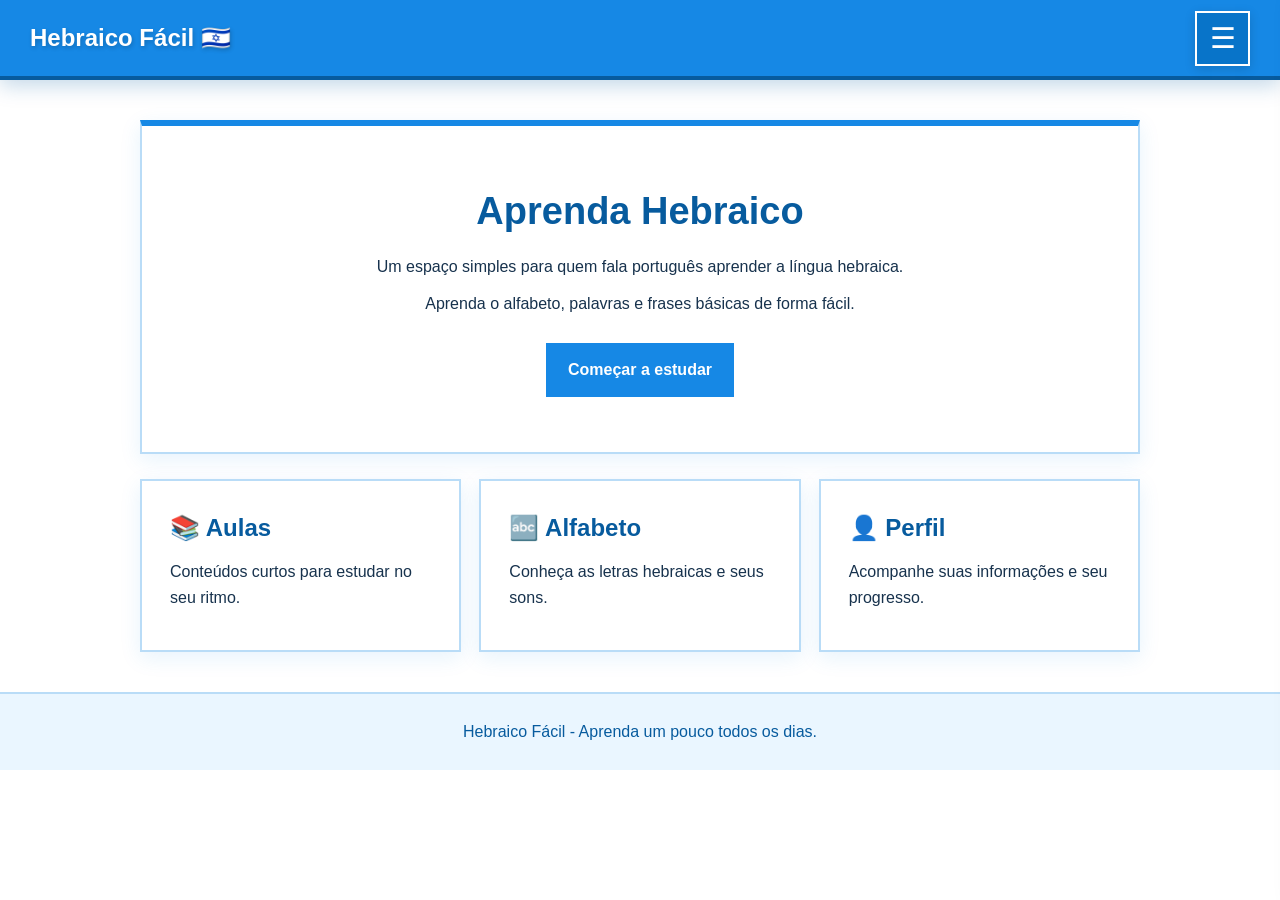
==== index.html @ 5382c0c4 "Add files via upload" ====
<!DOCTYPE html>
<html lang="pt-BR">
<head>
    <meta charset="UTF-8">
    <meta name="viewport" content="width=device-width, initial-scale=1.0">
    <title>Hebraico Fácil</title>
    <link rel="stylesheet" href="style.css">
</head>
<body>
<header>
    <div class="logo">Hebraico Fácil 🇮🇱</div>

    <button class="botao-menu" onclick="abrirMenu()" aria-label="Abrir menu">
        ☰
    </button>
</header>

<nav id="menu-lateral" class="menu-lateral">
    <button class="fechar-menu" onclick="fecharMenu()" aria-label="Fechar menu">×</button>

    <h2>MENU</h2>

    <a href="index.html">Início</a>
    <a href="sala.html">Sala de Aula</a>
    <a href="cadastro.html">Cadastro / Login</a>
    <a href="perfil.html">Perfil</a>
</nav>

<div id="fundo-menu" class="fundo-menu" onclick="fecharMenu()"></div>

<main class="container">
    <section class="hero">
        <h1>Aprenda Hebraico</h1>
        <p>Um espaço simples para quem fala português aprender a língua hebraica.</p>
        <p>Aprenda o alfabeto, palavras e frases básicas de forma fácil.</p>
        <a class="botao" href="sala.html">Começar a estudar</a>
    </section>

    <section class="grid">
        <div class="card">
            <h2>📚 Aulas</h2>
            <p>Conteúdos curtos para estudar no seu ritmo.</p>
        </div>
        <div class="card">
            <h2>🔤 Alfabeto</h2>
            <p>Conheça as letras hebraicas e seus sons.</p>
        </div>
        <div class="card">
            <h2>👤 Perfil</h2>
            <p>Acompanhe suas informações e seu progresso.</p>
        </div>
    </section>
</main>

<footer>Hebraico Fácil - Aprenda um pouco todos os dias.</footer>
<script>
function abrirMenu() {
    document.getElementById("menu-lateral").classList.add("aberto");
    document.getElementById("fundo-menu").classList.add("aberto");
}

function fecharMenu() {
    document.getElementById("menu-lateral").classList.remove("aberto");
    document.getElementById("fundo-menu").classList.remove("aberto");
}
</script>
</body>
</html>
---- style.css ----
:root {
    --azul: #1688e5;
    --azul-forte: #0874c9;
    --azul-escuro: #075b9e;
    --azul-claro: #eaf6ff;
    --branco: #ffffff;
    --texto: #17324d;
    --borda: #b9dcf7;
}

* {
    box-sizing: border-box;
    margin: 0;
    padding: 0;
}

html {
    scroll-behavior: smooth;
}

body {
    font-family: Arial, sans-serif;
    background: var(--branco);
    color: var(--texto);
    line-height: 1.6;
}

/*  CABEÇALHO */

header {
    height: 80px;
    width: 100%;
    padding: 10px 30px;
    display: flex;
    align-items: center;
    justify-content: space-between;
    background: var(--azul);
    border-bottom: 4px solid var(--azul-escuro);
    box-shadow: 0 5px 20px rgba(7, 91, 158, 0.25);
    position: sticky;
    top: 0;
    z-index: 1000;
}

.logo {
    display: flex;
    flex-direction: column;
    line-height: 1.05;
    font-size: 24px;
    font-weight: bold;
    color: var(--branco);
    text-shadow: 1px 2px 4px rgba(0, 0, 0, 0.2);
}

/* Botão do menu */

.botao-menu {
    width: 55px;
    height: 55px;
    border: 2px solid var(--branco);
    border-radius: 0;
    background: var(--azul-forte);
    color: var(--branco);
    font-size: 29px;
    line-height: 1;
    cursor: pointer;
    transition: 0.25s ease;
    box-shadow: 0 3px 10px rgba(0, 0, 0, 0.15);
}

.botao-menu:hover {
    background: var(--branco);
    color: var(--azul-forte);
    transform: scale(1.05);
}

/* Esconde a navegação antiga */
header nav {
    display: none;
}

/*  MENU LATERAL */

.menu-lateral {
    position: fixed;
    top: 0;
    right: -330px;
    width: 300px;
    max-width: 85vw;
    height: 100vh;
    padding: 25px;
    background: var(--azul);
    border-left: 4px solid var(--azul-escuro);
    border-radius: 0;
    box-shadow: -8px 0 25px rgba(0, 0, 0, 0.25);
    z-index: 2000;
    transition: right 0.35s ease;
    display: flex;
    flex-direction: column;
}

.menu-lateral.aberto {
    right: 0;
}

.menu-lateral h2 {
    color: var(--branco);
    font-size: 26px;
    margin: 10px 0 25px;
    border-bottom: 2px solid rgba(255, 255, 255, 0.5);
    padding-bottom: 12px;
}

.menu-lateral a {
    display: block;
    color: var(--branco);
    background: var(--azul-forte);
    text-decoration: none;
    font-weight: bold;
    padding: 14px 16px;
    margin-bottom: 10px;
    border: 2px solid rgba(255, 255, 255, 0.35);
    border-radius: 0;
    transition: 0.2s ease;
}

.menu-lateral a:hover {
    background: var(--branco);
    color: var(--azul-forte);
    border-color: var(--branco);
    transform: translateX(-4px);
}

.fechar-menu {
    align-self: flex-end;
    width: 42px;
    height: 42px;
    border: 2px solid var(--branco);
    border-radius: 0;
    background: transparent;
    color: var(--branco);
    font-size: 25px;
    line-height: 1;
    cursor: pointer;
    transition: 0.2s ease;
}

.fechar-menu:hover {
    background: var(--branco);
    color: var(--azul-forte);
}

/* Fundo escuro atrás do menu */

.fundo-menu {
    position: fixed;
    inset: 0;
    background: rgba(0, 55, 100, 0.45);
    opacity: 0;
    visibility: hidden;
    z-index: 1500;
    transition: 0.3s ease;
}

.fundo-menu.aberto {
    opacity: 1;
    visibility: visible;
}

/*  CONTEÚDO*/

.container {
    width: min(1000px, 92%);
    margin: 40px auto;
}

.hero,
.card,
form,
.profile {
    background: var(--branco);
    border: 2px solid var(--borda);
    border-radius: 0;
    padding: 28px;
    box-shadow: 0 6px 20px rgba(22, 136, 229, 0.10);
}

.hero {
    text-align: center;
    padding: 55px 25px;
    border-top: 6px solid var(--azul);
}

h1,
h2 {
    color: var(--azul-escuro);
    margin-bottom: 12px;
}

h1 {
    font-size: 38px;
}

p {
    margin-bottom: 12px;
}

.botao {
    display: inline-block;
    margin-top: 14px;
    background: var(--azul);
    color: var(--branco);
    border: 2px solid var(--azul);
    padding: 12px 20px;
    border-radius: 0;
    text-decoration: none;
    cursor: pointer;
    font-weight: bold;
    transition: 0.2s ease;
}

.botao:hover {
    background: var(--azul-forte);
    border-color: var(--azul-forte);
    transform: translateY(-2px);
}

.grid {
    display: grid;
    grid-template-columns: repeat(auto-fit, minmax(220px, 1fr));
    gap: 18px;
    margin-top: 25px;
}

.letra {
    font-size: 42px;
    color: var(--azul-forte);
    font-weight: bold;
}

input {
    width: 100%;
    padding: 12px;
    margin: 7px 0 15px;
    border: 2px solid var(--borda);
    border-radius: 0;
    color: var(--texto);
    background: var(--branco);
}

input:focus {
    outline: none;
    border-color: var(--azul);
    box-shadow: 0 0 0 3px rgba(22, 136, 229, 0.12);
}

label {
    font-weight: bold;
}

footer {
    text-align: center;
    padding: 25px;
    color: var(--azul-escuro);
    border-top: 2px solid var(--borda);
    margin-top: 40px;
    background: var(--azul-claro);
}

/*  SALA DE AULA - NOVO LAYOUT*/

.class-header {
    background: linear-gradient(135deg, var(--azul), var(--azul-forte));
    color: white;
    padding: 32px 28px;
    border: 0;
    border-radius: 0;
    box-shadow: 0 8px 24px rgba(22, 136, 229, .18);
}

.class-header h1 {
    color: white;
    margin-top: 10px;
    margin-bottom: 8px;
}

.class-header p {
    max-width: 700px;
    margin-bottom: 0;
    color: rgba(255,255,255,.92);
}

.etiqueta {
    display: inline-block;
    font-size: 12px;
    font-weight: 800;
    letter-spacing: 1.2px;
    color: var(--azul-escuro);
    background: #dff2ff;
    border: 1px solid #b9dcf7;
    padding: 6px 10px;
}

.class-header .etiqueta {
    color: white;
    background: rgba(255,255,255,.14);
    border-color: rgba(255,255,255,.3);
}

.learning-options {
    display: grid;
    grid-template-columns: repeat(2, 1fr);
    gap: 18px;
    margin: 24px 0 30px;
}

.learning-card {
    display: flex;
    align-items: center;
    gap: 18px;
    padding: 24px;
    text-decoration: none;
    color: var(--texto);
    background: white;
    border: 2px solid var(--borda);
    border-left: 7px solid var(--azul);
    border-radius: 0;
    box-shadow: 0 6px 18px rgba(22,136,229,.09);
    transition: .2s ease;
}

.learning-card:hover {
    transform: translateY(-3px);
    border-color: var(--azul);
    box-shadow: 0 10px 25px rgba(22,136,229,.15);
}

.learning-icon {
    min-width: 64px;
    height: 64px;
    display: grid;
    place-items: center;
    background: var(--azul-claro);
    border: 2px solid var(--borda);
    font-size: 32px;
}

.learning-card h2 {
    margin-bottom: 5px;
    font-size: 21px;
}

.learning-card p {
    margin-bottom: 8px;
    font-size: 14px;
}

.card-link,
.watch-link {
    color: var(--azul-forte);
    font-weight: 800;
    font-size: 14px;
}

.study-section {
    margin-top: 30px;
    background: white;
    border: 2px solid var(--borda);
    padding: 25px;
    box-shadow: 0 6px 20px rgba(22,136,229,.08);
}

.section-title {
    display: flex;
    align-items: flex-end;
    justify-content: space-between;
    gap: 15px;
    margin-bottom: 20px;
}

.section-title h2 {
    margin-top: 8px;
    margin-bottom: 0;
}

.progress-label {
    color: var(--azul-escuro);
    font-size: 13px;
    font-weight: bold;
}

.letter-grid {
    display: grid;
    grid-template-columns: repeat(4, 1fr);
    gap: 12px;
}

.letter-card {
    padding: 18px 12px;
    text-align: center;
    background: var(--azul-claro);
    border: 1px solid var(--borda);
}

.letter-card .hebrew {
    display: block;
    color: var(--azul-forte);
    font-size: 52px;
    line-height: 1.1;
    margin-bottom: 8px;
}

.letter-card h3 {
    color: var(--azul-escuro);
    margin-bottom: 2px;
}

.letter-card p {
    margin: 0;
    font-size: 13px;
}

.word-box {
    display: grid;
    grid-template-columns: repeat(3, 1fr);
    gap: 12px;
}

.word-box > div {
    padding: 18px;
    border-left: 5px solid var(--azul);
    background: var(--azul-claro);
}

.hebrew-word {
    display: block;
    font-size: 34px;
    color: var(--azul-forte);
    font-weight: bold;
}

.word-box strong {
    display: block;
    color: var(--azul-escuro);
}

.word-box p {
    margin: 0;
    font-size: 13px;
}

.section-description {
    margin-top: -8px;
    margin-bottom: 18px;
}

.video-grid {
    display: grid;
    grid-template-columns: repeat(2, 1fr);
    gap: 18px;
}

.video-card {
    display: block;
    text-decoration: none;
    color: var(--texto);
    background: white;
    border: 2px solid var(--borda);
    overflow: hidden;
    transition: .2s ease;
}

.video-card:hover {
    transform: translateY(-3px);
    border-color: var(--azul);
    box-shadow: 0 8px 20px rgba(22,136,229,.15);
}

.video-card img {
    display: block;
    width: 100%;
    aspect-ratio: 16 / 9;
    object-fit: cover;
}

.video-content {
    padding: 16px;
}

.video-tag {
    color: var(--azul-forte);
    font-size: 11px;
    font-weight: 800;
    letter-spacing: 1px;
}

.video-content h3 {
    color: var(--azul-escuro);
    font-size: 17px;
    margin: 7px 0 10px;
}



/* Páginas individuais de estudo */
.back-link {
    display: inline-block;
    margin-bottom: 18px;
    color: var(--azul-forte);
    font-weight: 800;
    text-decoration: none;
}

.back-link:hover {
    text-decoration: underline;
}

.study-page-header h1 {
    margin-top: 8px;
}

.single-video-grid {
    grid-template-columns: minmax(0, 760px);
}

.next-study-card {
    text-align: center;
}

.next-study-card h2 {
    color: var(--azul-escuro);
    margin-bottom: 8px;
}

.next-study-card p {
    margin-bottom: 18px;
}

.primary-button {
    display: inline-block;
    padding: 12px 20px;
    background: var(--azul-forte);
    color: white;
    text-decoration: none;
    font-weight: 800;
    border: 2px solid var(--azul-forte);
}

.primary-button:hover {
    background: var(--azul-escuro);
    border-color: var(--azul-escuro);
}

.classroom-info {
    text-align: center;
}

.classroom-info h2 {
    color: var(--azul-escuro);
}

/* RESPONSIVIDADE*/

@media (max-width: 768px) {
    header {
        padding: 10px 20px;
    }

    .container {
        width: 94%;
        margin: 28px auto;
    }

    h1 {
        font-size: 32px;
    }

    .hero,
    .card,
    form,
    .profile {
        padding: 22px;
    }

    .class-header {
        padding: 28px 22px;
    }

    .learning-options,
    .video-grid {
        grid-template-columns: 1fr;
    }

    .letter-grid {
        grid-template-columns: repeat(2, 1fr);
    }

    .word-box {
        grid-template-columns: 1fr;
    }

    .study-section {
        padding: 20px;
    }

    .section-title {
        align-items: flex-start;
        flex-direction: column;
        gap: 8px;
    }

    .single-video-grid {
        grid-template-columns: 1fr;
    }
}

@media (max-width: 480px) {
    header {
        height: 70px;
        padding: 8px 14px;
    }

    .logo {
        font-size: 20px;
    }

    .botao-menu {
        width: 48px;
        height: 48px;
        font-size: 25px;
    }

    .menu-lateral {
        width: 300px;
        max-width: 88vw;
        padding: 20px;
    }

    .container {
        width: 94%;
        margin: 22px auto;
    }

    h1 {
        font-size: 28px;
    }

    .hero {
        padding: 35px 18px;
    }

    .hero,
    .card,
    form,
    .profile {
        padding: 18px;
    }

    .class-header {
        padding: 24px 18px;
    }

    .learning-card {
        padding: 18px;
        gap: 12px;
    }

    .learning-icon {
        min-width: 52px;
        height: 52px;
        font-size: 26px;
    }

    .letter-grid {
        grid-template-columns: 1fr 1fr;
        gap: 8px;
    }

    .letter-card {
        padding: 14px 8px;
    }

    .letter-card .hebrew {
        font-size: 42px;
    }

    .study-section {
        padding: 16px;
    }

    .video-content {
        padding: 14px;
    }

    .botao,
    .primary-button {
        max-width: 100%;
    }

    input {
        font-size: 16px;
    }
}
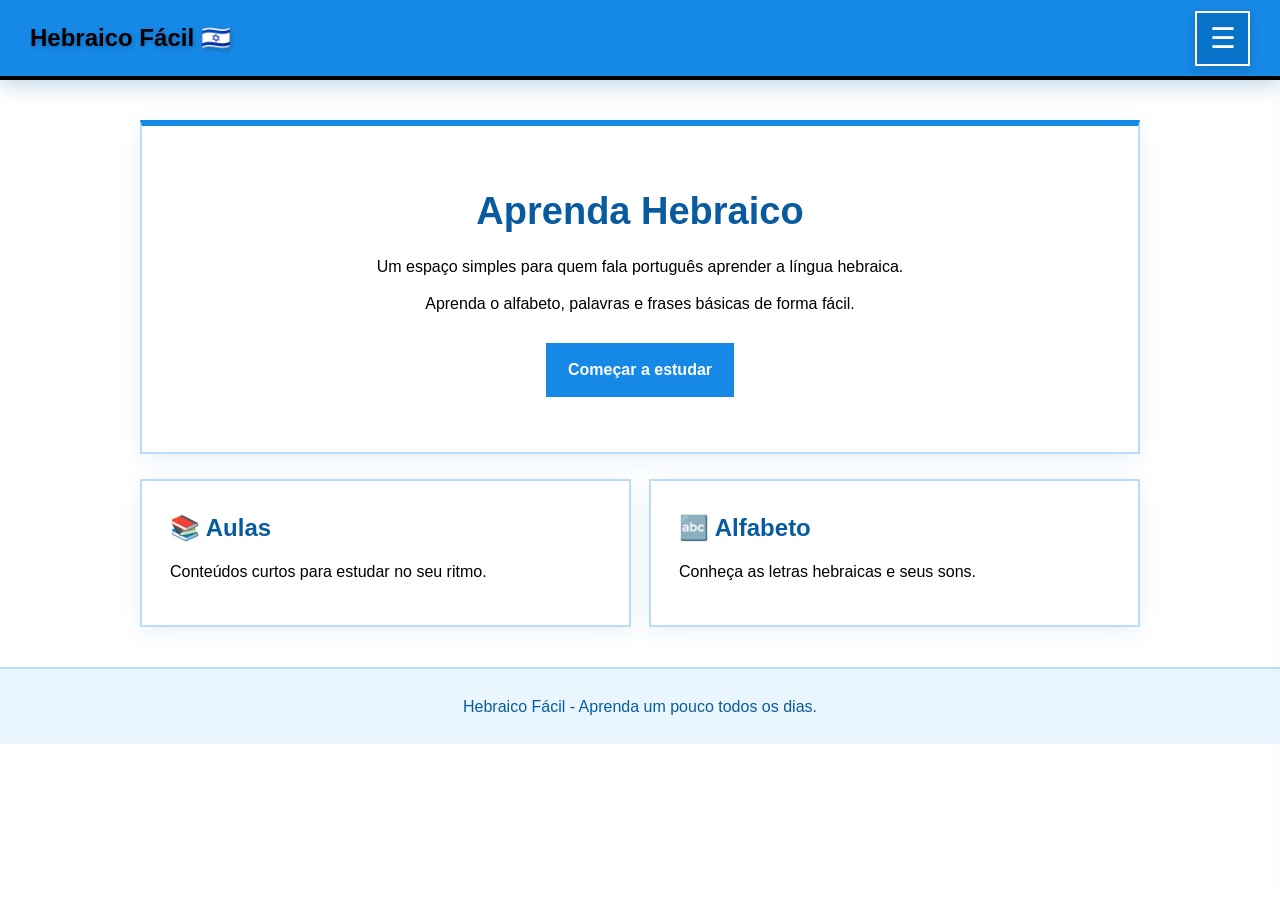
==== commit ca55387d: "Add files via upload" ====
--- a/index.html
+++ b/index.html
@@ -5,14 +5,12 @@
     <meta name="viewport" content="width=device-width, initial-scale=1.0">
     <title>Hebraico Fácil</title>
     <link rel="stylesheet" href="style.css">
+    <script src="menu.js"></script>
 </head>
 <body>
 <header>
     <div class="logo">Hebraico Fácil 🇮🇱</div>
-
-    <button class="botao-menu" onclick="abrirMenu()" aria-label="Abrir menu">
-        ☰
-    </button>
+    <button class="botao-menu" onclick="abrirMenu()" aria-label="Abrir menu">☰</button>
 </header>
 
 <nav id="menu-lateral" class="menu-lateral">
@@ -22,7 +20,7 @@
 
     <a href="index.html">Início</a>
     <a href="sala.html">Sala de Aula</a>
-    <a href="cadastro.html">Cadastro / Login</a>
+    <a href="cadastro.html">Cadastro</a>
     <a href="perfil.html">Perfil</a>
 </nav>
 
@@ -45,24 +43,10 @@
             <h2>🔤 Alfabeto</h2>
             <p>Conheça as letras hebraicas e seus sons.</p>
         </div>
-        <div class="card">
-            <h2>👤 Perfil</h2>
-            <p>Acompanhe suas informações e seu progresso.</p>
-        </div>
     </section>
 </main>
 
 <footer>Hebraico Fácil - Aprenda um pouco todos os dias.</footer>
-<script>
-function abrirMenu() {
-    document.getElementById("menu-lateral").classList.add("aberto");
-    document.getElementById("fundo-menu").classList.add("aberto");
-}
 
-function fecharMenu() {
-    document.getElementById("menu-lateral").classList.remove("aberto");
-    document.getElementById("fundo-menu").classList.remove("aberto");
-}
-</script>
 </body>
 </html>
--- a/style.css
+++ b/style.css
@@ -15,18 +15,10 @@
     padding: 0;
 }
 
-html {
-    scroll-behavior: smooth;
-}
-
 body {
     font-family: Arial, sans-serif;
-    background: var(--branco);
-    color: var(--texto);
     line-height: 1.6;
 }
-
-/*  CABEÇALHO */
 
 header {
     height: 80px;
@@ -36,7 +28,7 @@
     align-items: center;
     justify-content: space-between;
     background: var(--azul);
-    border-bottom: 4px solid var(--azul-escuro);
+    border-bottom: 4px solid;
     box-shadow: 0 5px 20px rgba(7, 91, 158, 0.25);
     position: sticky;
     top: 0;
@@ -49,7 +41,6 @@
     line-height: 1.05;
     font-size: 24px;
     font-weight: bold;
-    color: var(--branco);
     text-shadow: 1px 2px 4px rgba(0, 0, 0, 0.2);
 }
 
@@ -75,10 +66,6 @@
     transform: scale(1.05);
 }
 
-/* Esconde a navegação antiga */
-header nav {
-    display: none;
-}
 
 /*  MENU LATERAL */
 
@@ -151,8 +138,6 @@
     color: var(--azul-forte);
 }
 
-/* Fundo escuro atrás do menu */
-
 .fundo-menu {
     position: fixed;
     inset: 0;
@@ -268,7 +253,7 @@
     background: var(--azul-claro);
 }
 
-/*  SALA DE AULA - NOVO LAYOUT*/
+/*  SALA DE AULA */
 
 .class-header {
     background: linear-gradient(135deg, var(--azul), var(--azul-forte));
